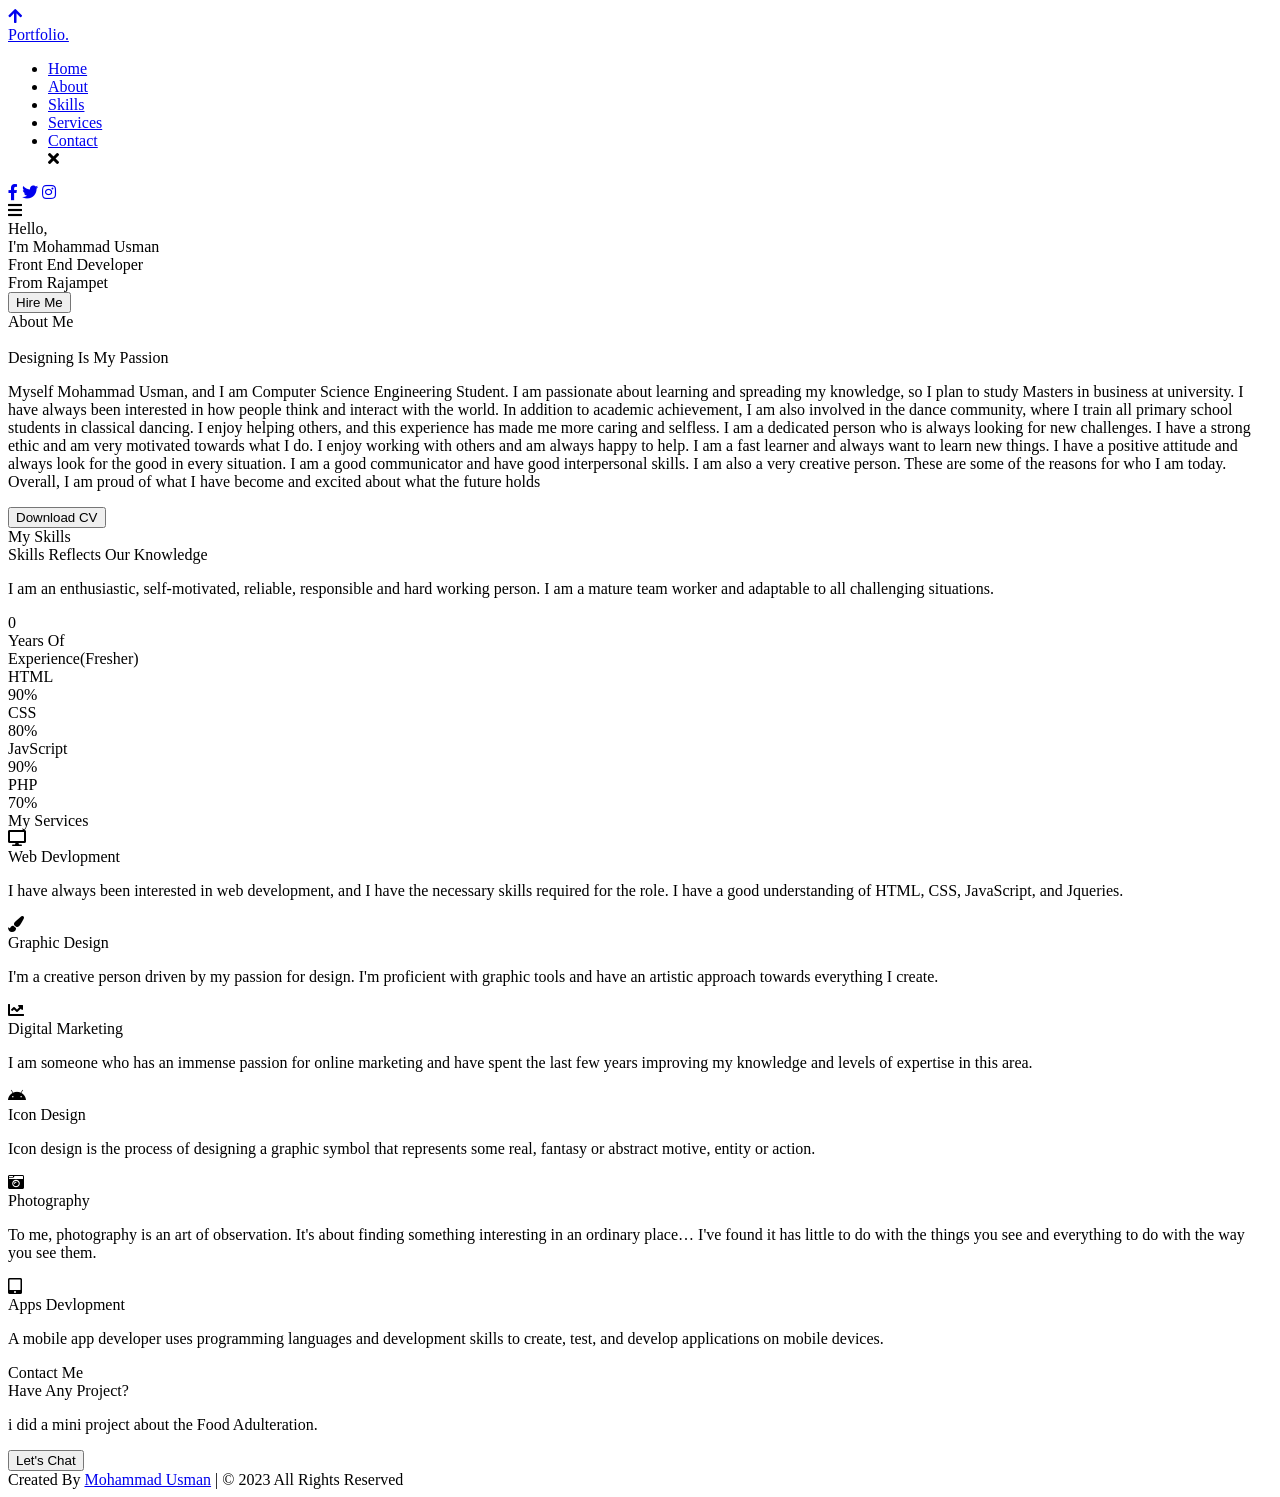
==== index.html @ 72ee8f77 "Add files via upload" ====
<!DOCTYPE html>

<html lang="en" dir="ltr">
  <head>
    <meta charset="UTF-8" />
    <title>Responsive Portfolio Website HTML CSS</title>
    <link rel="stylesheet" href="style.css" />
    <!-- Fontawesome CDN Link -->
    <link rel="stylesheet" href="https://cdnjs.cloudflare.com/ajax/libs/font-awesome/5.15.2/css/all.min.css" />
    <meta name="viewport" content="width=device-width, initial-scale=1.0" />
  </head>
  <body>
    <!-- Move to up button -->
    <div class="scroll-button">
      <a href="#home"><i class="fas fa-arrow-up"></i></a>
    </div>
    <!-- navgaition menu -->
    <nav>
      <div class="navbar">
        <div class="logo"><a href="#">Portfolio.</a></div>
        <ul class="menu">
          <li><a href="#home">Home</a></li>
          <li><a href="#about">About</a></li>
          <li><a href="#skills">Skills</a></li>
          <li><a href="#services">Services</a></li>
          <li><a href="#contact">Contact</a></li>
          <div class="cancel-btn">
            <i class="fas fa-times"></i>
          </div>
        </ul>
        <div class="media-icons">
          <a href="#"><i class="fab fa-facebook-f"></i></a>
          <a href="#"><i class="fab fa-twitter"></i></a>
          <a href="#"><i class="fab fa-instagram"></i></a>
        </div>
      </div>
      <div class="menu-btn">
        <i class="fas fa-bars"></i>
      </div>
    </nav>

    <!-- Home Section Start -->
    <section class="home" id="home">
      <div class="home-content">
        <div class="text">
          <div class="text-one">Hello,</div>
          <div class="text-two">I'm Mohammad Usman</div>
          <div class="text-three">Front End Developer</div>
          <div class="text-four">From Rajampet</div>
        </div>
        <div class="button">
          <button>Hire Me</button>
        </div>
      </div>
    </section>

    <!-- About Section Start -->
    <section class="about" id="about">
      <div class="content">
        <div class="title"><span>About Me</span></div>
        <div class="about-details">
          <div class="left">
            <img src="usman.jpg" alt="" />
          </div>
          <div class="right">
            <div class="topic">Designing Is My Passion</div>
            <p>Myself Mohammad Usman, and I am Computer Science Engineering Student.
              I am passionate about learning and spreading my knowledge, so I plan to study Masters in business at university. 
              I have always been interested in how people think and interact with the world. 
              In addition to academic achievement, I am also involved in the dance community, where I train all primary school students in classical dancing. 
              I enjoy helping others, and this experience has made me more caring and selfless.
              I am a dedicated person who is always looking for new challenges. 
              I have a strong ethic and am very motivated towards what I do.
              I enjoy working with others and am always happy to help.
              I am a fast learner and always want to learn new things. 
              I have a positive attitude and always look for the good in every situation.
              I am a good communicator and have good interpersonal skills. I am also a very creative person.
              These are some of the reasons for who I am today. Overall, I am proud of what I have become and excited about what the future holds</p>
            <div class="button">
              <button>Download CV</button>
            </div>
          </div>
        </div>
      </div>
    </section>

    <!-- My Skill Section Start -->
    <!-- Section Tag and Other Div will same where we need to put same CSS -->
    <section class="skills" id="skills">
      <div class="content">
        <div class="title"><span>My Skills</span></div>
        <div class="skills-details">
          <div class="text">
            <div class="topic">Skills Reflects Our Knowledge</div>
            <p>I am an enthusiastic, self-motivated, reliable, responsible and hard working person.
              I am a mature team worker and adaptable to all challenging situations.</p>
            <div class="experience">
              <div class="num">0</div>
              <div class="exp">
                Years Of <br />
                Experience(Fresher)
              </div>
            </div>
          </div>
          <div class="boxes">
            <div class="box">
              <div class="topic">HTML</div>
              <div class="per">90%</div>
            </div>
            <div class="box">
              <div class="topic">CSS</div>
              <div class="per">80%</div>
            </div>
            <div class="box">
              <div class="topic">JavScript</div>
              <div class="per">90%</div>
            </div>
            <div class="box">
              <div class="topic">PHP</div>
              <div class="per">70%</div>
            </div>
          </div>
        </div>
      </div>
    </section>

    <!-- My Services Section Start -->
    <section class="services" id="services">
      <div class="content">
        <div class="title"><span>My Services</span></div>
        <div class="boxes">
          <div class="box">
            <div class="icon">
              <i class="fas fa-desktop"></i>
            </div>
            <div class="topic">Web Devlopment</div>
            <p>I have always been interested in web development, and I have the necessary skills required for the role. 
              I have a good understanding of HTML, CSS, JavaScript, and Jqueries.</p>
             </div>
          <div class="box">
            <div class="icon">
              <i class="fas fa-paint-brush"></i>
            </div>
            <div class="topic">Graphic Design</div>
            <p>I'm a creative person driven by my passion for design. 
              I'm proficient with graphic tools and have an artistic approach towards everything I create.</p>
             </div>
          <div class="box">
            <div class="icon">
              <i class="fas fa-chart-line"></i>
            </div>
            <div class="topic">Digital Marketing</div>
            <p> I am someone who has an immense passion for online marketing and have spent the last few years improving my knowledge and levels of expertise in this area.</p>
          </div>
          <div class="box">
            <div class="icon">
              <i class="fab fa-android"></i>
            </div>
            <div class="topic">Icon Design</div>
            <p>Icon design is the process of designing a graphic symbol that represents some real, fantasy or abstract motive, entity or action.</p>
           </div>
          <div class="box">
            <div class="icon">
              <i class="fas fa-camera-retro"></i>
            </div>
            <div class="topic">Photography</div>
            <p>To me, photography is an art of observation. It's about finding something interesting in an ordinary place… I've found it has little to do with the things you see and everything to do with the way you see them.</p>
           </div>
          <div class="box">
            <div class="icon">
              <i class="fas fa-tablet-alt"></i>
            </div>
            <div class="topic">Apps Devlopment</div>
            <p>A mobile app developer uses programming languages and development skills to create, test, and develop applications on mobile devices.</p>
          </div>
        </div>
      </div>
    </section>

    <!-- Contact Me section Start -->
    <section class="contact" id="contact">
      <div class="content">
        <div class="title"><span>Contact Me</span></div>
        <div class="text">
          <div class="topic">Have Any Project?</div>
          <p>i did a mini project about the Food Adulteration.</p>
          <div class="button">
            <button>Let's Chat</button>
          </div>
        </div>
      </div>
    </section>

    <!-- Footer Section Start -->
    <footer>
      <div class="text">
        <span>Created By <a href="#">Mohammad Usman</a> | &#169; 2023 All Rights Reserved</span>
      </div>
    </footer>

    <script src="script.js"></script>
  </body>
</html>
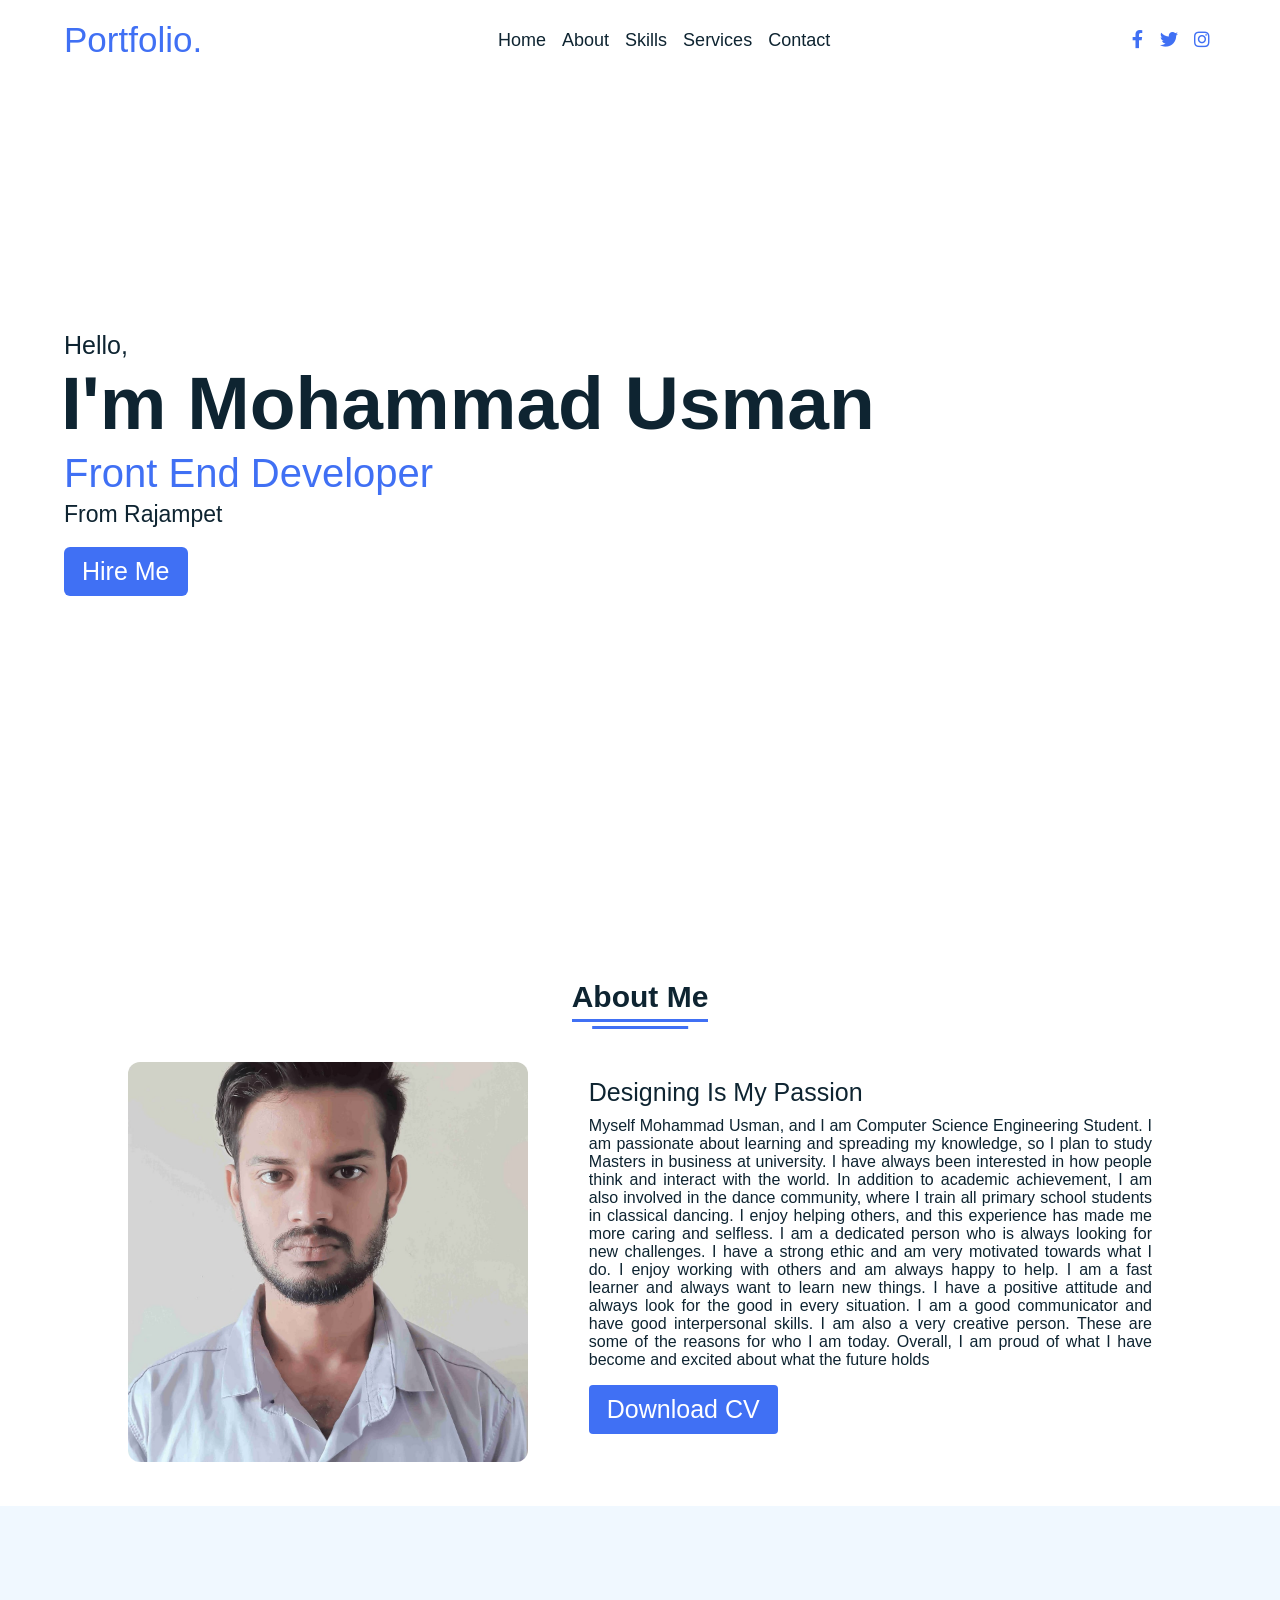
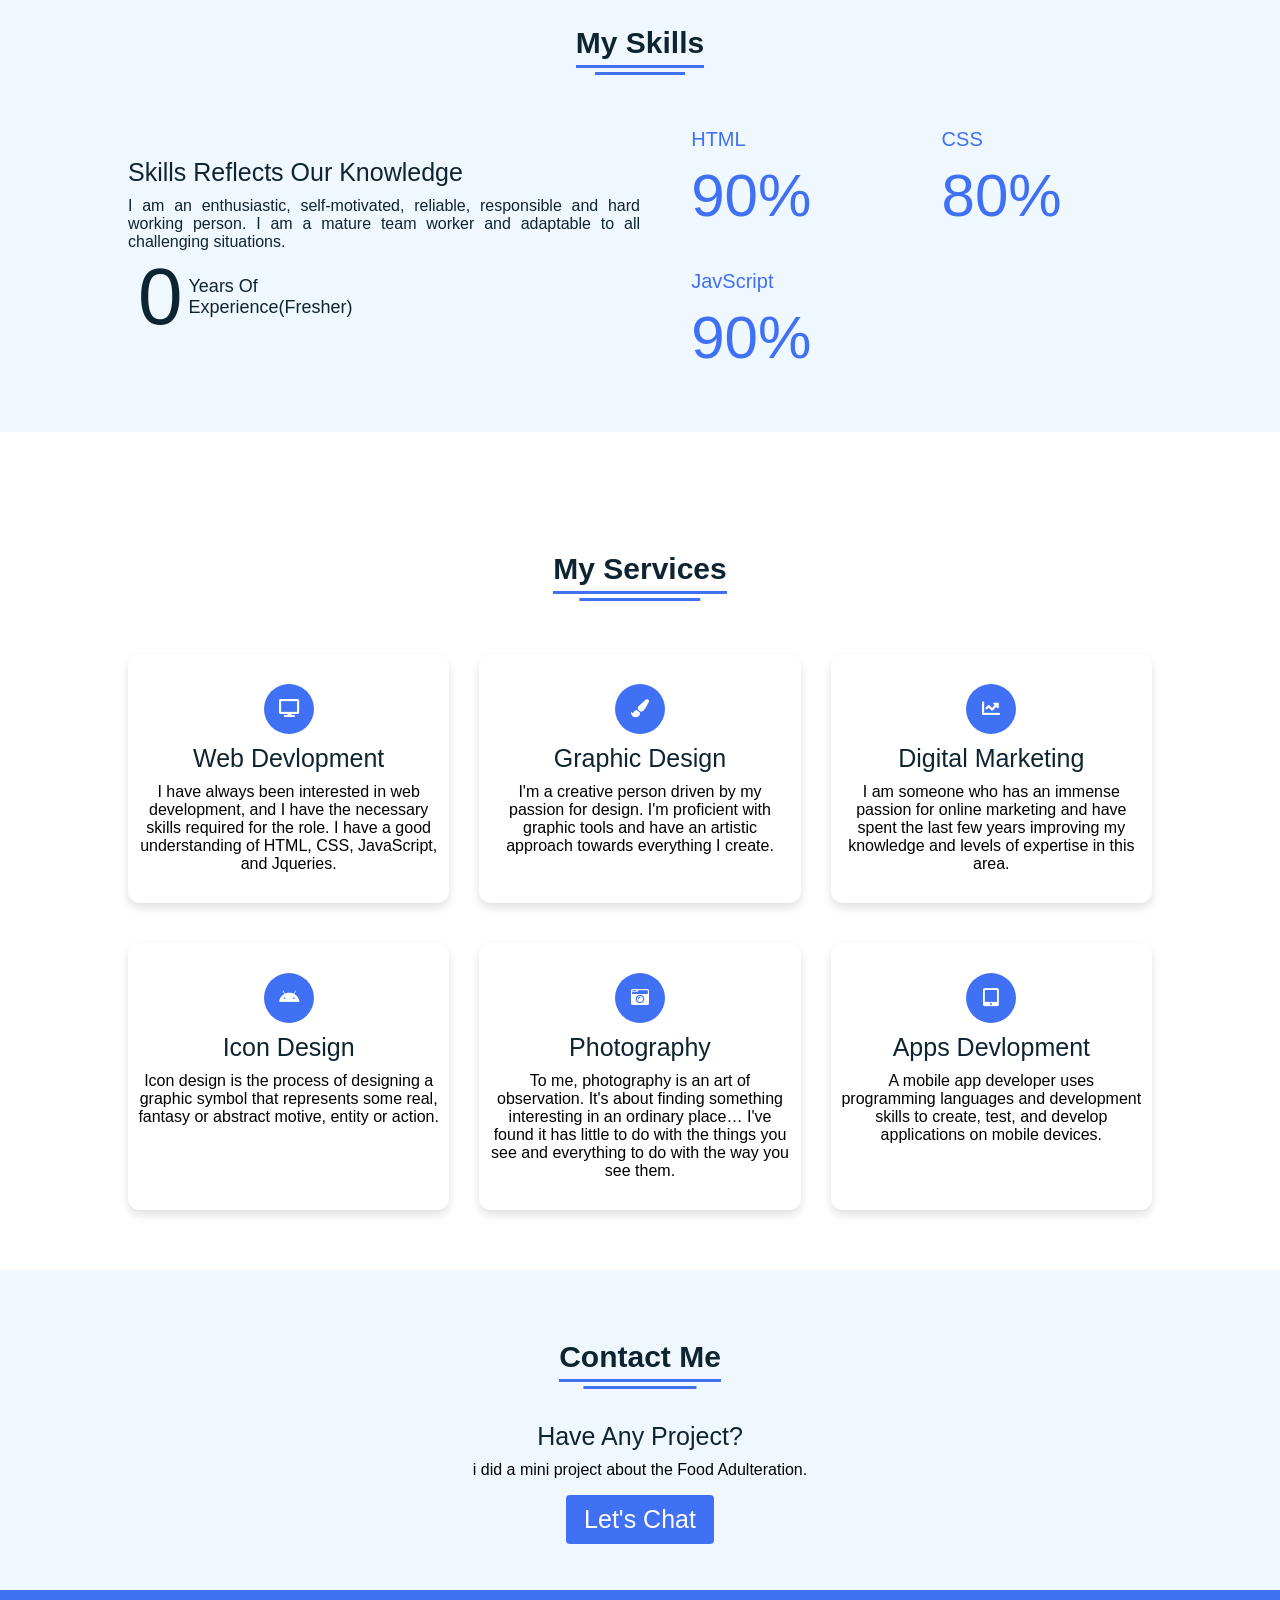
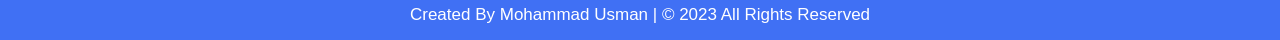
==== commit 68198694: "Update index.html" ====
--- a/index.html
+++ b/index.html
@@ -115,10 +115,6 @@
               <div class="topic">JavScript</div>
               <div class="per">90%</div>
             </div>
-            <div class="box">
-              <div class="topic">PHP</div>
-              <div class="per">70%</div>
-            </div>
           </div>
         </div>
       </div>
@@ -200,4 +196,4 @@
 
     <script src="script.js"></script>
   </body>
-</html>+</html>
--- a/style.css
+++ b/style.css
@@ -0,0 +1,508 @@
+*{
+    margin: 0;
+    padding: 0;
+    box-sizing: border-box;
+    text-decoration: none;
+    scroll-behavior: smooth;
+  }
+  
+  /* Custom Scroll Bar CSS */
+  ::-webkit-scrollbar {
+      width: 10px;
+  }
+  ::-webkit-scrollbar-track {
+      background: #f1f1f1;
+  }
+  ::-webkit-scrollbar-thumb {
+      background: #6e93f7;
+      border-radius: 12px;
+      transition: all 0.3s ease;
+  }
+  
+  ::-webkit-scrollbar-thumb:hover {
+      background: #4070f4;
+  }
+  /* navbar styling */
+  nav{
+    position: fixed;
+    width: 100%;
+    padding: 20px 0;
+    z-index: 998;
+    transition: all 0.3s ease;
+    font-family: 'Ubuntu', sans-serif;
+  }
+  nav.sticky{
+    background: #4070f4;
+    padding: 13px 0;
+  }
+  nav .navbar{
+    width: 90%;
+    display: flex;
+    justify-content: space-between;
+    align-items: center;
+    margin: auto;
+  }
+  nav .navbar .logo a{
+    font-weight: 500;
+    font-size: 35px;
+    color: #4070f4;
+  }
+  nav.sticky .navbar .logo a{
+    color: #fff;
+  }
+  nav .navbar .menu{
+    display: flex;
+    position: relative;
+  }
+  nav .navbar .menu li{
+    list-style: none;
+    margin: 0 8px;
+  }
+  .navbar .menu a{
+    font-size: 18px;
+    font-weight: 500;
+    color: #0E2431;
+    padding: 6px 0;
+    transition: all 0.4s ease;
+  }
+  .navbar .menu a:hover{
+    color: #4070f4;
+  }
+  nav.sticky .menu a{
+    color: #FFF;
+  }
+  nav.sticky .menu a:hover{
+    color: #0E2431;
+  }
+  .navbar .media-icons a{
+    color: #4070f4;
+    font-size: 18px;
+    margin: 0 6px;
+  }
+  nav.sticky .media-icons a{
+    color: #FFF;
+  }
+  
+  /* Side Navigation Menu Button CSS */
+  nav .menu-btn,
+  .navbar .menu .cancel-btn{
+    position: absolute;
+    color: #fff;
+    right: 30px;
+    top: 20px;
+    font-size: 20px;
+    cursor: pointer;
+    transition: all 0.3s ease;
+    display: none;
+  }
+  nav .menu-btn{
+    color: #4070f4;
+  }
+  nav.sticky .menu-btn{
+    color: #FFF;
+  }
+  .navbar .menu .menu-btn{
+    color: #fff;
+  }
+  
+  /* home section styling */
+  .home{
+    height: 100vh;
+    width: 100%;
+    background: url("images/background.png") no-repeat;
+    background-size: cover;
+    background-position: center;
+    background-attachment: fixed;
+    font-family: 'Ubuntu', sans-serif;
+  }
+  .home .home-content{
+    width: 90%;
+    height: 100%;
+    margin: auto;
+    display: flex;
+    flex-direction: column;
+    justify-content: center;
+  }
+  .home .text-one{
+    font-size: 25px;
+    color: #0E2431;
+  }
+  .home .text-two{
+    color: #0E2431;
+    font-size: 75px;
+    font-weight: 600;
+    margin-left: -3px;
+  }
+  .home .text-three{
+    font-size: 40px;
+    margin: 5px 0;
+    color: #4070f4;
+  }
+  .home .text-four{
+    font-size: 23px;
+    margin: 5px 0;
+    color: #0E2431;
+  }
+  .home .button{
+    margin: 14px 0;
+  }
+  .home .button button{
+    outline: none;
+    padding: 8px 16px;
+    border-radius: 6px;
+    font-size: 25px;
+    font-weight: 400;
+    background: #4070f4;
+    color: #fff;
+    cursor: pointer;
+    border: 2px solid transparent;
+    transition: all 0.4s ease;
+  }
+  .home .button button:hover{
+    border-color: #4070f4;
+    background-color: #fff;
+    color: #4070f4;
+  }
+  
+  /* About Section Styling */
+  /* Those Elements Where We Have Apply Same CSS,
+   I'm Selecting Directly 'Section Tag' and 'Class'  */
+  section{
+    padding-top: 40px;
+  }
+  section .content{
+    width: 80%;
+    margin: 40px auto;
+    font-family: 'Poppins', sans-serif;
+  }
+  .about .about-details{
+    display: flex;
+    justify-content: space-between;
+    align-items: center;
+  }
+  section .title{
+    display: flex;
+    justify-content: center;
+    margin-bottom: 40px;
+  }
+  section .title span{
+    color: #0E2431;
+    font-size: 30px;
+    font-weight: 600;
+    position: relative;
+    padding-bottom: 8px;
+  }
+  section .title span::before,
+  section .title span::after{
+    content: '';
+    position: absolute;
+    height: 3px;
+    width: 100%;
+    background: #4070f4;
+    left: 0;
+    bottom: 0;
+  }
+  section .title span::after{
+    bottom: -7px;
+    width: 70%;
+    left: 50%;
+    transform: translateX(-50%);
+  }
+  .about .about-details .left{
+    width: 45%;
+  }
+  .about .left img{
+    height: 400px;
+    width: 400px;
+    object-fit: cover;
+    border-radius: 12px;
+  }
+  .about-details .right{
+    width: 55%;
+  }
+  section  .topic{
+    color: #0E2431;
+    font-size: 25px;
+    font-weight: 500;
+    margin-bottom: 10px;
+  }
+  .about-details .right p{
+    text-align: justify;
+    color: #0E2431;
+  }
+  section .button{
+    margin: 16px 0;
+  }
+  section .button button{
+    outline: none;
+    padding: 8px 16px;
+    border-radius: 4px;
+    font-size: 25px;
+    font-weight: 400;
+    background: #4070f4;
+    color: #fff;
+    border: 2px solid transparent;
+    cursor: pointer;
+    transition: all 0.4s ease;
+  }
+  section .button button:hover{
+    border-color: #4070f4;
+    background-color: #fff;
+    color: #4070f4;
+  }
+  
+   /* My Skills CSS */
+   .skills{
+     background: #F0F8FF;
+   }
+   .skills .content{
+     padding: 40px 0;
+   }
+   .skills .skills-details{
+     display: flex;
+     justify-content: space-between;
+     align-items: center;
+   }
+   .skills-details .text{
+     width: 50%;
+   }
+   .skills-details p{
+     color: #0E2431;
+     text-align: justify;
+   }
+  .skills .skills-details .experience{
+    display: flex;
+    align-items: center;
+    margin: 0 10px;
+  }
+  .skills-details .experience .num{
+    color: #0E2431;
+    font-size: 80px;
+  }
+  .skills-details .experience .exp{
+    color: #0E2431;
+    margin-left: 20px;
+    font-size: 18px;
+    font-weight: 500;
+    margin: 0 6px;
+  }
+  .skills-details .boxes{
+    width: 45%;
+    display: flex;
+    flex-wrap: wrap;
+    justify-content: space-between;
+  }
+  .skills-details .box{
+    width: calc(100% / 2 - 20px);
+    margin: 20px 0;
+  }
+  .skills-details .boxes .topic{
+    font-size: 20px;
+    color: #4070f4;
+  }
+  .skills-details .boxes .per{
+    font-size: 60px;
+    color: #4070f4;
+  }
+  
+  /* My Services CSS */
+  .services .boxes{
+    display: flex;
+    flex-wrap: wrap;
+    justify-content: space-between;
+  }
+  .services .boxes .box{
+    margin: 20px 0;
+    width: calc(100% / 3 - 20px);
+    text-align: center;
+    border-radius: 12px;
+    padding: 30px 10px;
+    box-shadow: 0 5px 10px rgba(0, 0, 0, 0.12);
+    cursor: default;
+    transition: all 0.4s ease;
+  }
+  .services .boxes .box:hover{
+    background: #4070f4;
+    color: #fff;
+  }
+  .services .boxes .box .icon{
+    height: 50px;
+    width: 50px;
+    background: #4070f4;
+    border-radius: 50%;
+    text-align: center;
+    line-height: 50px;
+    font-size: 18px;
+    color: #fff;
+    margin: 0 auto 10px auto;
+    transition: all 0.4s ease;
+  }
+  .boxes .box:hover .icon{
+    background-color: #fff;
+    color: #4070f4;
+  }
+  .services .boxes .box:hover .topic,
+  .services .boxes .box:hover p{
+    color: #0E2431;
+    transition: all 0.4s ease;
+  }
+  .services .boxes .box:hover .topic,
+  .services .boxes .box:hover p{
+    color: #fff;
+  }
+  /* Contact Me CSS */
+  .contact{
+    background: #F0F8FF;
+  }
+  .contact .content{
+    margin: 0 auto;
+    padding: 30px 0;
+  }
+  .contact .text{
+    width: 80%;
+    text-align: center;
+    margin: auto;
+  }
+  
+  /* Footer CSS */
+  footer{
+    background: #4070f4;
+    padding: 15px 0;
+    text-align: center;
+    font-family: 'Poppins', sans-serif;
+  }
+  footer .text span{
+    font-size: 17px;
+    font-weight: 400;
+    color: #fff;
+  }
+  footer .text span a{
+    font-weight: 500;
+    color: #FFF;
+  }
+  footer .text span a:hover{
+    text-decoration: underline;
+  }
+  /* Scroll TO Top Button CSS */
+  .scroll-button a{
+    position: fixed;
+    bottom: 20px;
+    right: 20px;
+    color: #fff;
+    background: #4070f4;
+    padding: 7px 12px;;
+    font-size: 18px;
+    border-radius: 6px;
+    box-shadow: rgba(0, 0, 0, 0.15);
+    display: none;
+  }
+  
+  /* Responsive Media Query */
+  @media (max-width: 1190px) {
+    section .content{
+      width: 85%;
+    }
+  }
+  @media (max-width: 1000px) {
+    .about .about-details{
+      justify-content: center;
+      flex-direction: column;
+    }
+    .about .about-details .left{
+      display: flex;
+      justify-content: center;
+      width: 100%;
+    }
+    .about-details .right{
+      width: 90%;
+      margin: 40px 0;
+    }
+    .services .boxes .box{
+      margin: 20px 0;
+      width: calc(100% / 2 - 20px);
+    }
+  }
+  @media (max-width: 900px) {
+    .about .left img{
+      height: 350px;
+      width: 350px;
+    }
+  }
+  
+  @media (max-width: 750px) {
+    nav .navbar{
+      width: 90%;
+    }
+    nav .navbar .menu{
+      position: fixed;
+      left: -100%;
+      top: 0;
+      background: #0E2431;
+      height: 100vh;
+      max-width: 400px;
+      width: 100%;
+      padding-top: 60px;
+      flex-direction: column;
+      align-items: center;
+      transition: all 0.5s ease;
+    }
+    .navbar.active .menu{
+      left: 0;
+    }
+    nav .navbar .menu a{
+      font-size: 23px;
+      display: block;
+      color: #fff;
+      margin: 10px 0;
+    }
+    nav.sticky .menu a:hover{
+      color: #4070f4;
+    }
+    nav .navbar .media-icons{
+      display: none;
+    }
+    nav .menu-btn,
+    .navbar .menu .cancel-btn{
+      display: block;
+    }
+    .home .text-two{
+      font-size: 65px;
+    }
+    .home .text-three{
+      font-size: 35px;
+    }
+    .skills .skills-details{
+      align-items: center;
+      justify-content: center;
+      flex-direction: column;
+    }
+    .skills-details .text{
+      width: 100%;
+      margin-bottom: 50px;
+    }
+    .skills-details .boxes{
+      justify-content: center;
+      align-items: center;
+      width: 100%;
+    }
+    .services .boxes .box{
+      margin: 20px 0;
+      width: 100%;
+    }
+    .contact .text{
+      width: 100%;
+  }
+  }
+  
+  @media (max-width: 500px){
+    .home .text-two{
+      font-size: 55px;
+    }
+    .home .text-three{
+      font-size: 33px;
+    }
+    .skills-details .boxes .per{
+      font-size: 50px;
+      color: #4070f4;
+    }
+  }
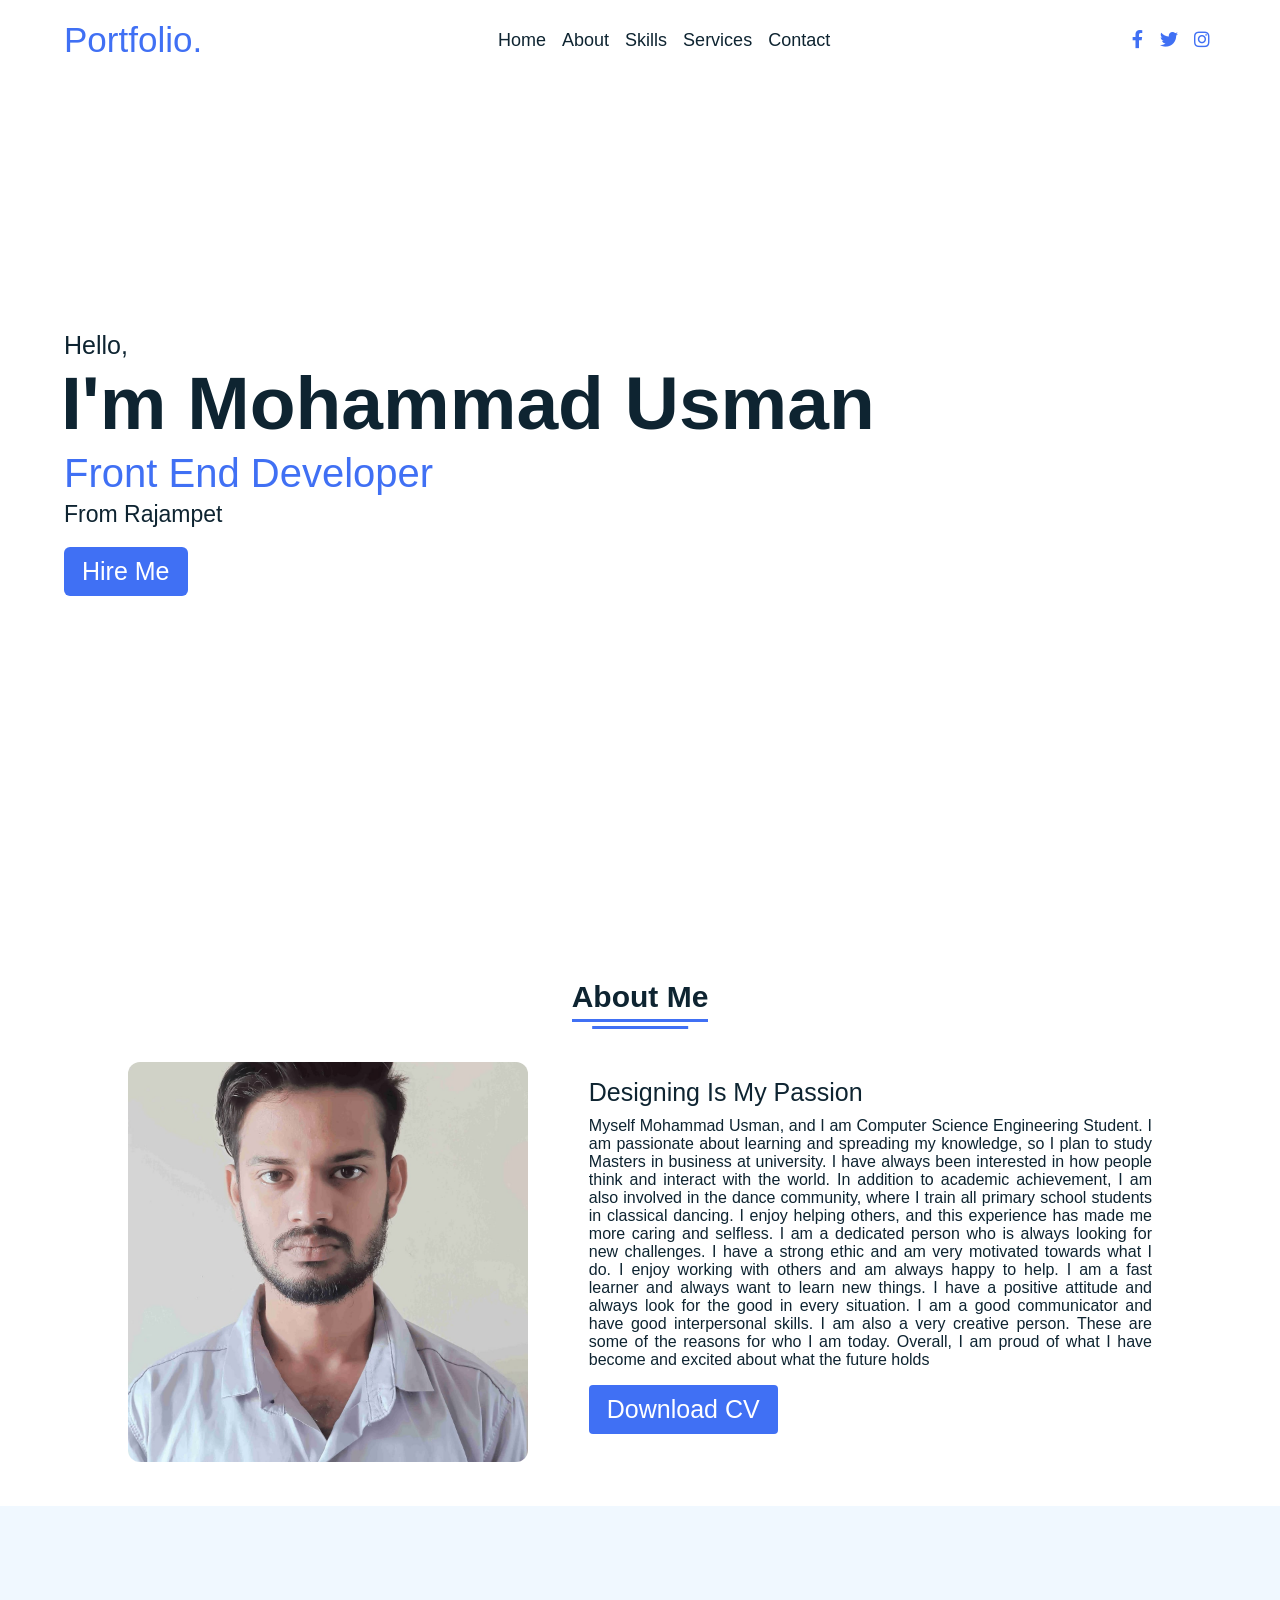
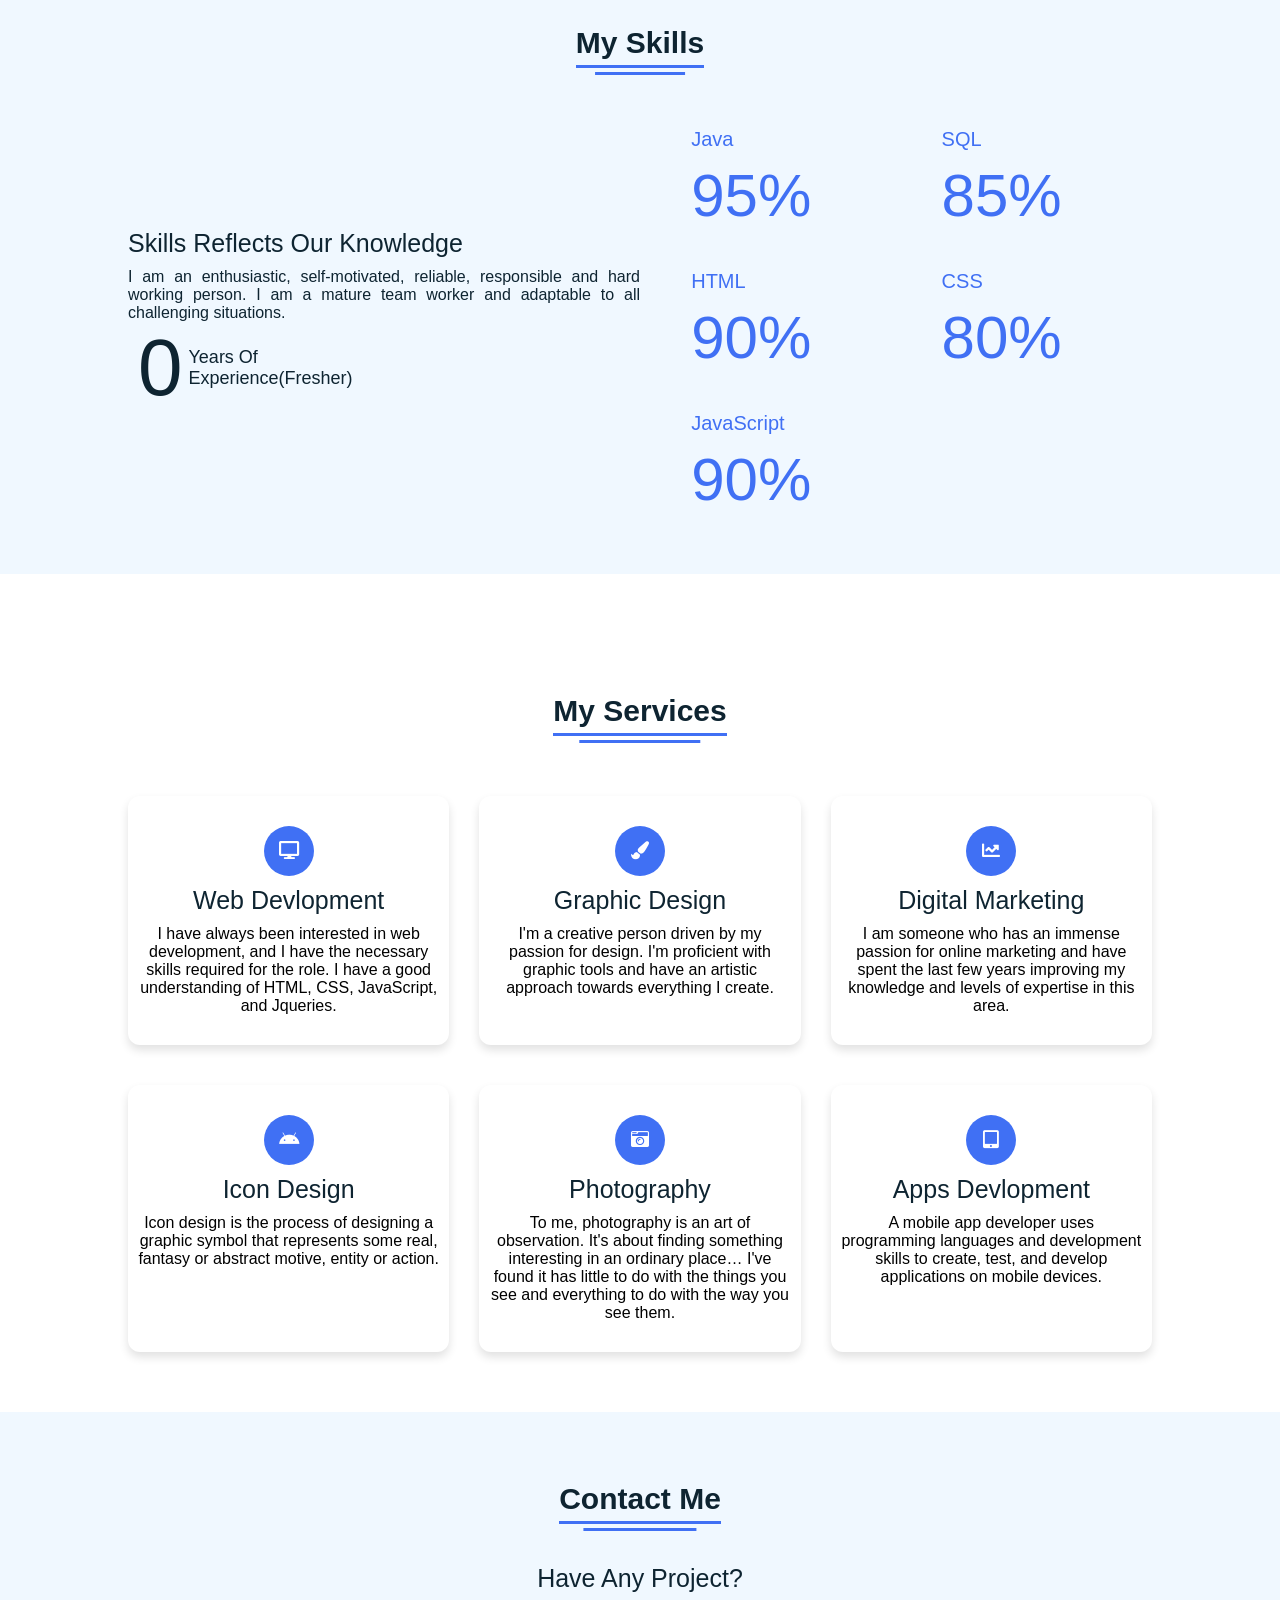
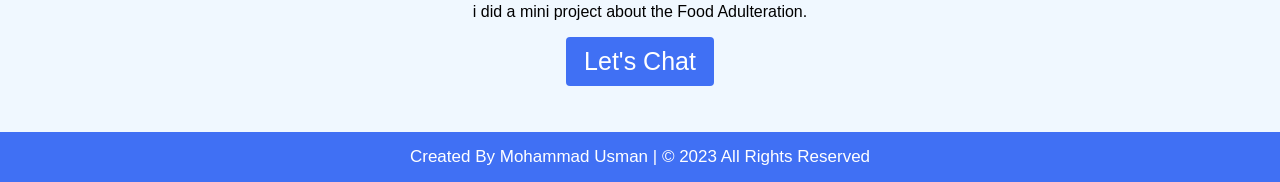
==== commit dc554db0: "Update index.html" ====
--- a/index.html
+++ b/index.html
@@ -104,6 +104,14 @@
           </div>
           <div class="boxes">
             <div class="box">
+              <div class="topic">Java</div>
+              <div class="per">95%</div>
+            </div>
+            <div class="box">
+              <div class="topic">SQL</div>
+              <div class="per">85%</div>
+            </div>
+            <div class="box">
               <div class="topic">HTML</div>
               <div class="per">90%</div>
             </div>
@@ -112,7 +120,7 @@
               <div class="per">80%</div>
             </div>
             <div class="box">
-              <div class="topic">JavScript</div>
+              <div class="topic">JavaScript</div>
               <div class="per">90%</div>
             </div>
           </div>
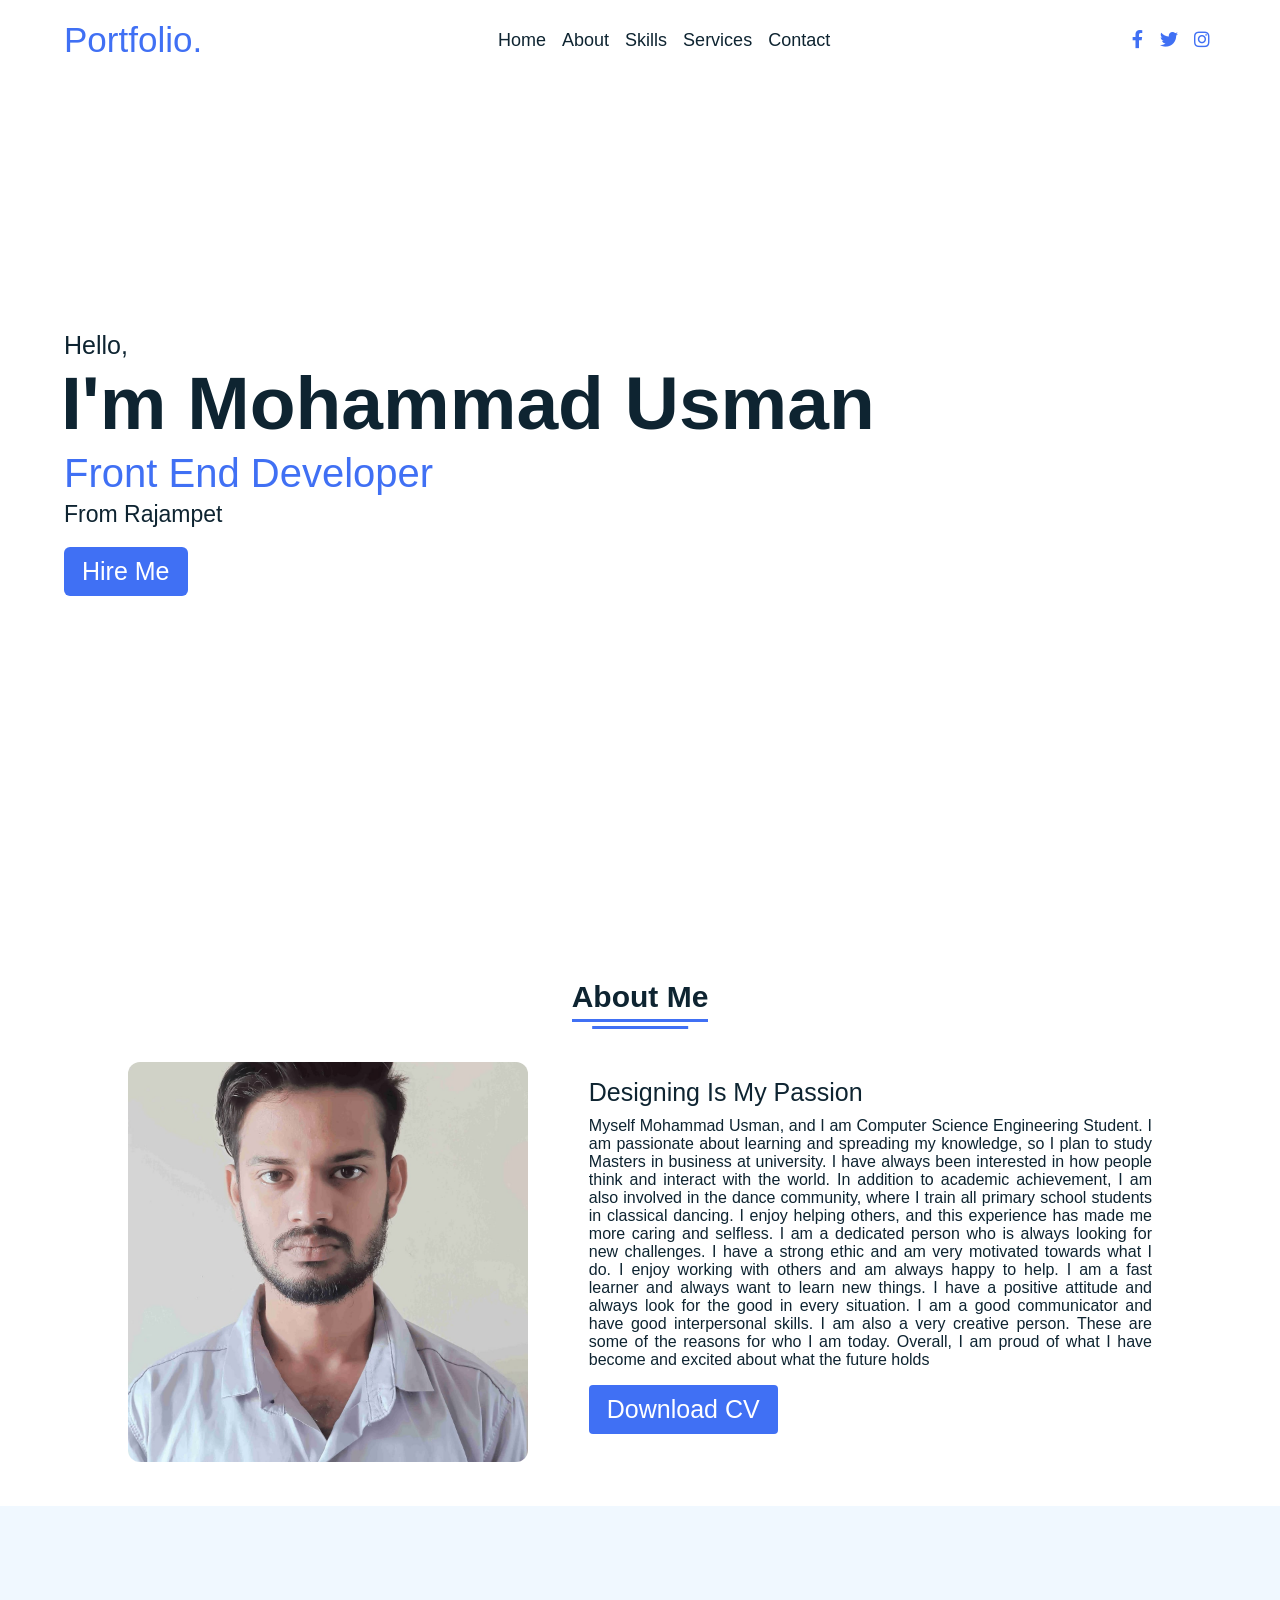
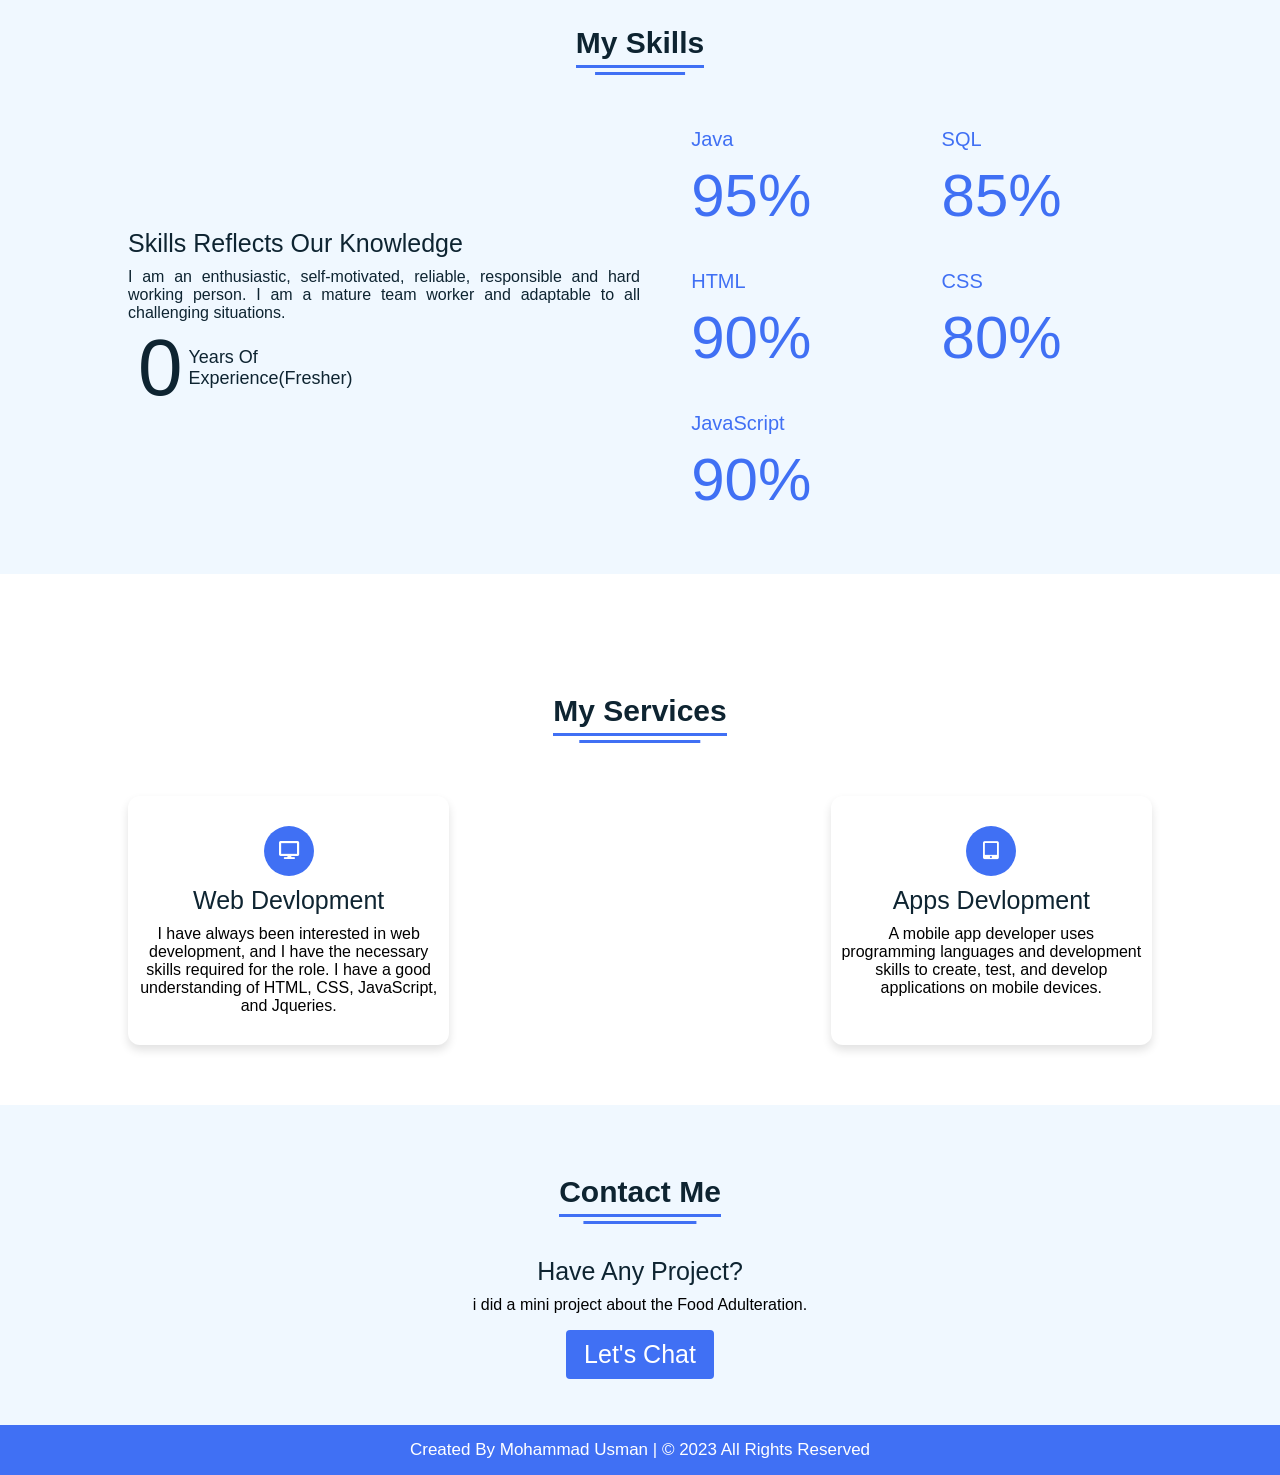
==== commit 28e1a5bf: "Update index.html" ====
--- a/index.html
+++ b/index.html
@@ -143,35 +143,6 @@
              </div>
           <div class="box">
             <div class="icon">
-              <i class="fas fa-paint-brush"></i>
-            </div>
-            <div class="topic">Graphic Design</div>
-            <p>I'm a creative person driven by my passion for design. 
-              I'm proficient with graphic tools and have an artistic approach towards everything I create.</p>
-             </div>
-          <div class="box">
-            <div class="icon">
-              <i class="fas fa-chart-line"></i>
-            </div>
-            <div class="topic">Digital Marketing</div>
-            <p> I am someone who has an immense passion for online marketing and have spent the last few years improving my knowledge and levels of expertise in this area.</p>
-          </div>
-          <div class="box">
-            <div class="icon">
-              <i class="fab fa-android"></i>
-            </div>
-            <div class="topic">Icon Design</div>
-            <p>Icon design is the process of designing a graphic symbol that represents some real, fantasy or abstract motive, entity or action.</p>
-           </div>
-          <div class="box">
-            <div class="icon">
-              <i class="fas fa-camera-retro"></i>
-            </div>
-            <div class="topic">Photography</div>
-            <p>To me, photography is an art of observation. It's about finding something interesting in an ordinary place… I've found it has little to do with the things you see and everything to do with the way you see them.</p>
-           </div>
-          <div class="box">
-            <div class="icon">
               <i class="fas fa-tablet-alt"></i>
             </div>
             <div class="topic">Apps Devlopment</div>
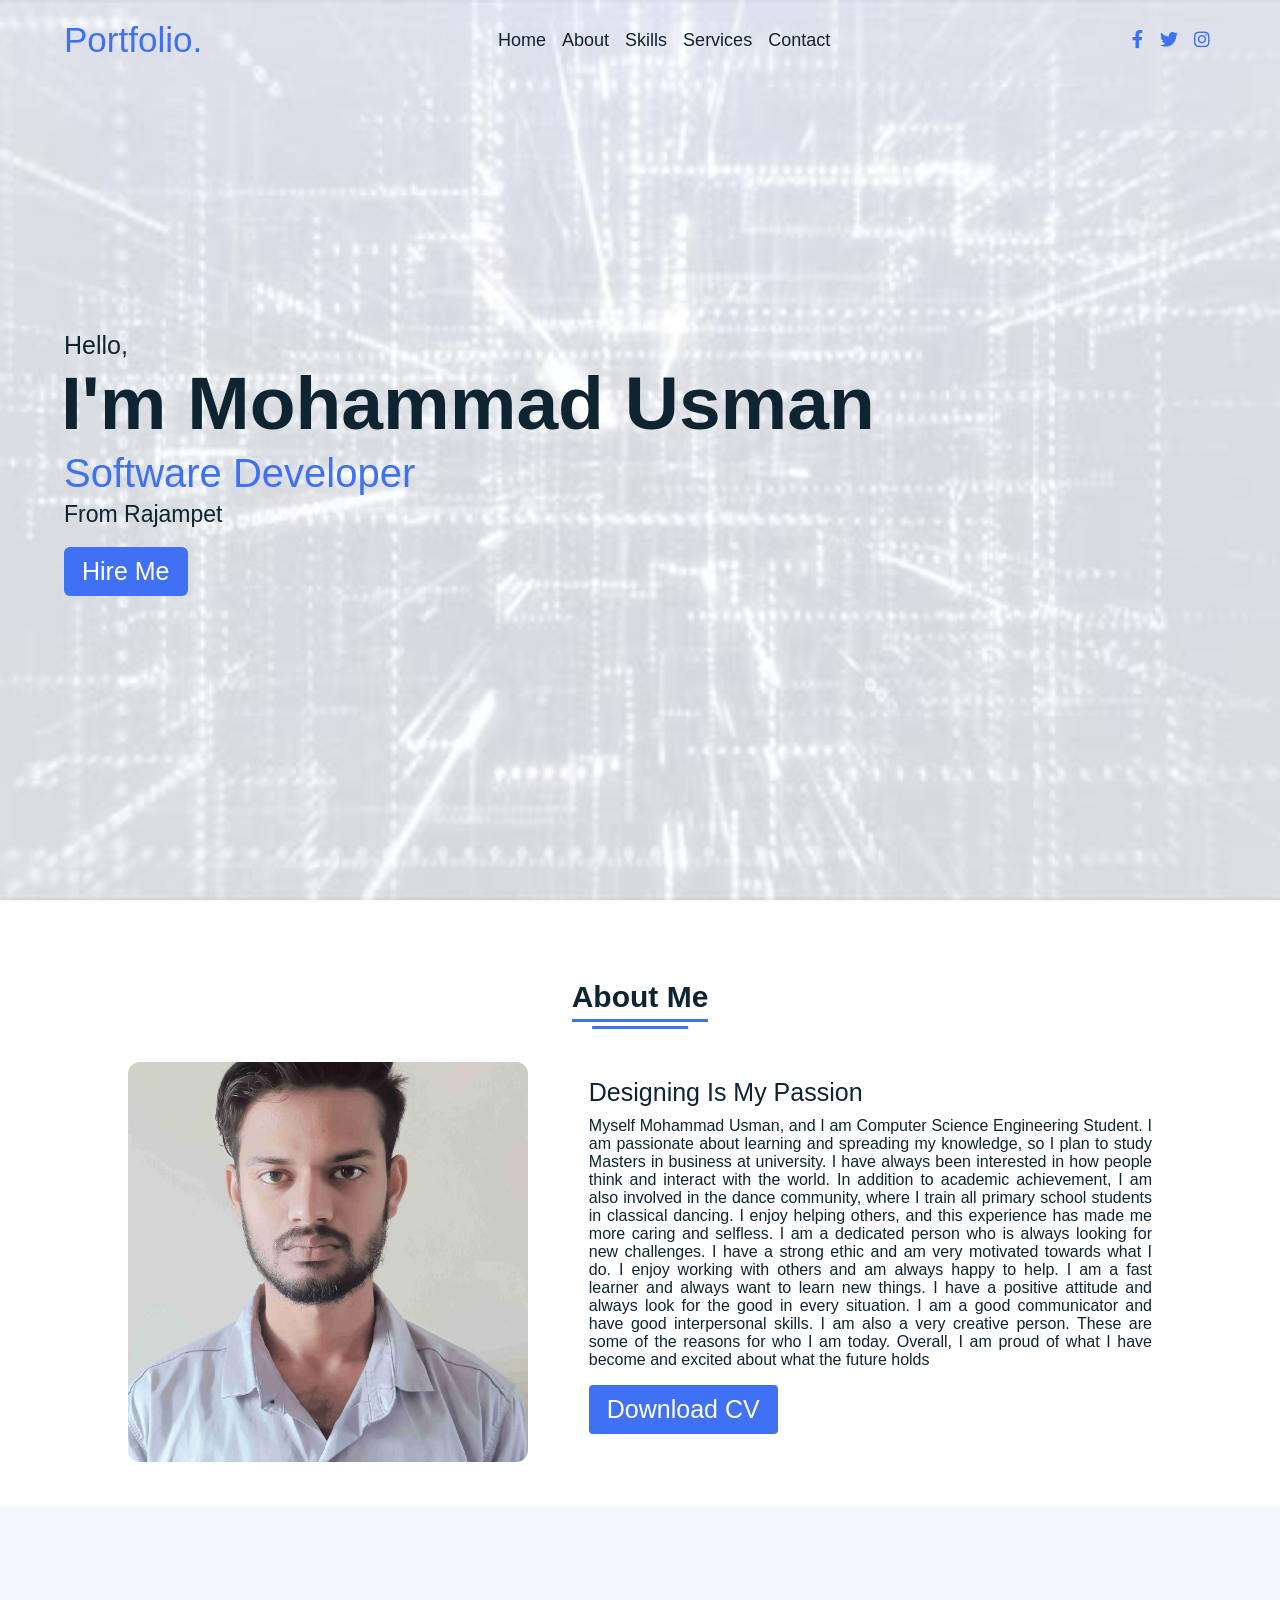
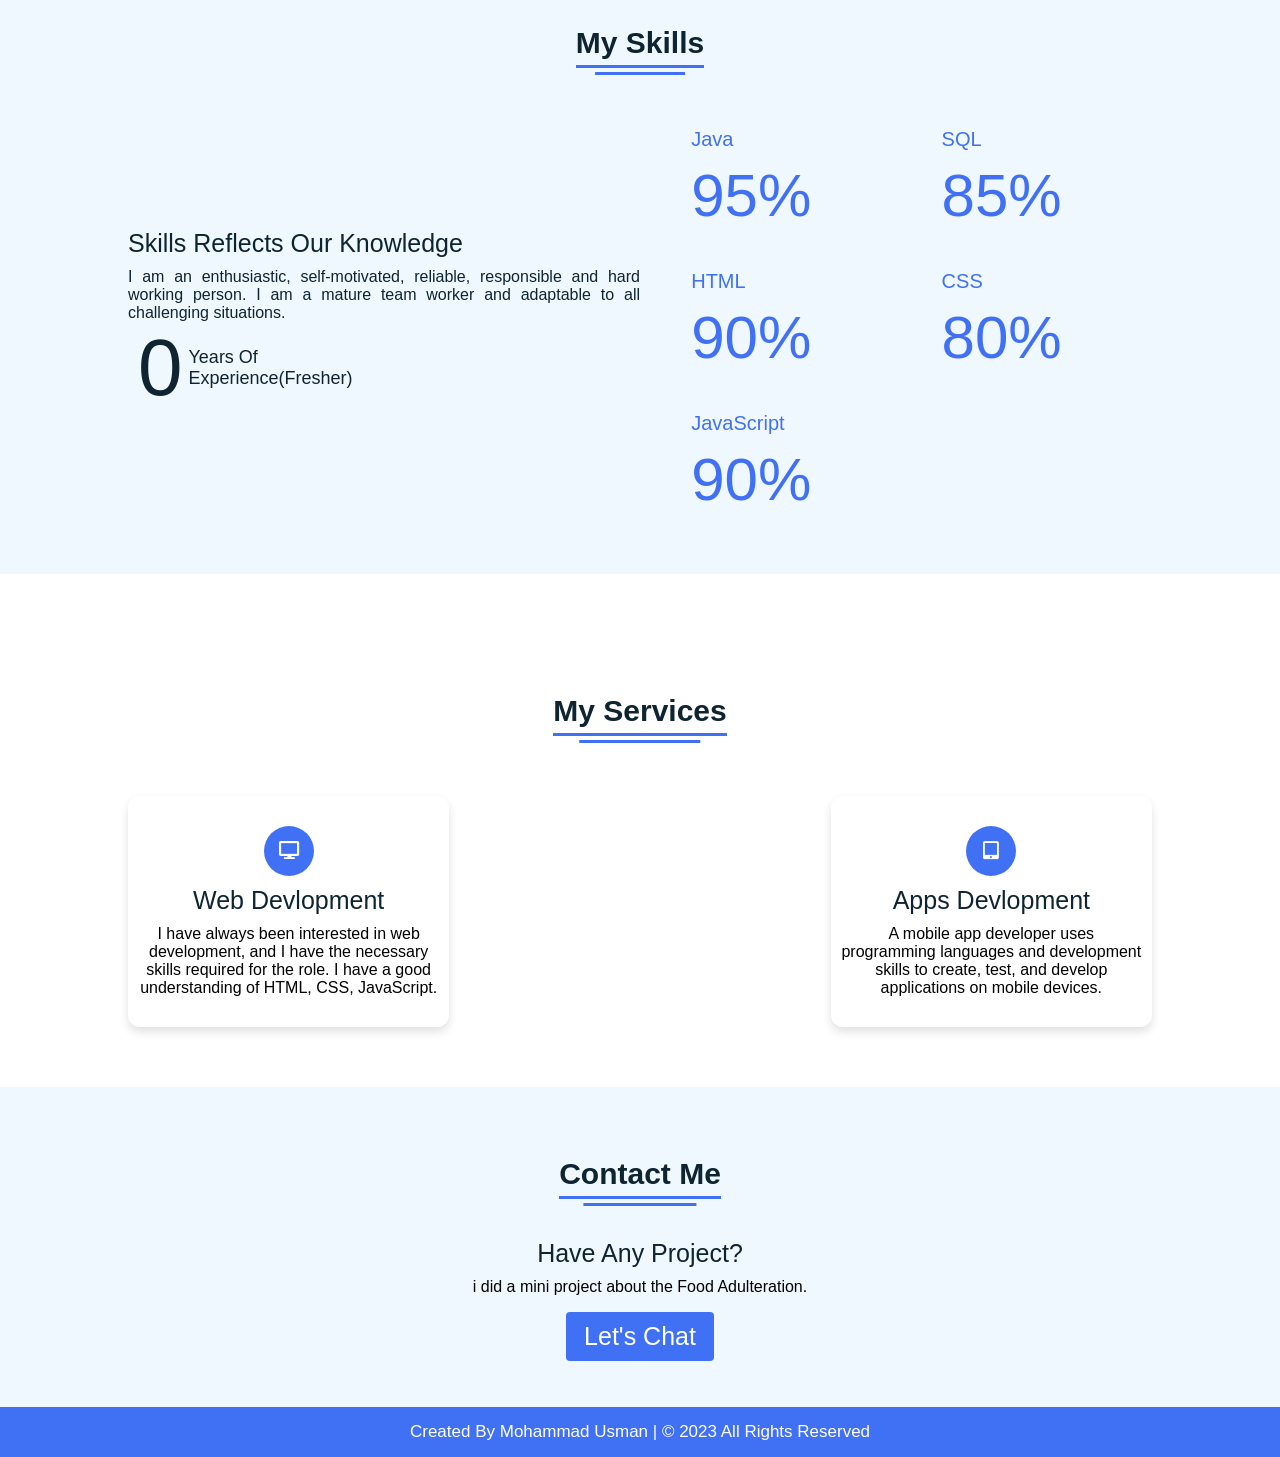
==== commit 169cb4f5: "Update index.html" ====
--- a/index.html
+++ b/index.html
@@ -45,7 +45,7 @@
         <div class="text">
           <div class="text-one">Hello,</div>
           <div class="text-two">I'm Mohammad Usman</div>
-          <div class="text-three">Front End Developer</div>
+          <div class="text-three">Software Developer</div>
           <div class="text-four">From Rajampet</div>
         </div>
         <div class="button">
@@ -139,7 +139,7 @@
             </div>
             <div class="topic">Web Devlopment</div>
             <p>I have always been interested in web development, and I have the necessary skills required for the role. 
-              I have a good understanding of HTML, CSS, JavaScript, and Jqueries.</p>
+              I have a good understanding of HTML, CSS, JavaScript.</p>
              </div>
           <div class="box">
             <div class="icon">
--- a/style.css
+++ b/style.css
@@ -1,3 +1,512 @@
+
+*{
+  margin: 0;
+  padding: 0;
+  box-sizing: border-box;
+  text-decoration: none;
+  scroll-behavior: smooth;
+}
+
+/* Custom Scroll Bar CSS */
+::-webkit-scrollbar {
+    width: 10px;
+}
+::-webkit-scrollbar-track {
+   background-color: aqua;
+}
+::-webkit-scrollbar-thumb {
+    background: #6e93f7;
+    border-radius: 12px;
+    transition: all 0.3s ease;
+}
+
+::-webkit-scrollbar-thumb:hover {
+    background: #4070f4;
+}
+/* navbar styling */
+nav{
+  position: fixed;
+  width: 100%;
+  padding: 20px 0;
+  z-index: 998;
+  transition: all 0.3s ease;
+  font-family: 'Ubuntu', sans-serif;
+}
+nav.sticky{
+  background: #4070f4;
+  padding: 13px 0;
+}
+nav .navbar{
+  width: 90%;
+  display: flex;
+  justify-content: space-between;
+  align-items: center;
+  margin: auto;
+}
+nav .navbar .logo a{
+  font-weight: 500;
+  font-size: 35px;
+  color: #4070f4;
+}
+nav.sticky .navbar .logo a{
+  color: #fff;
+}
+nav .navbar .menu{
+  display: flex;
+  position: relative;
+}
+nav .navbar .menu li{
+  list-style: none;
+  margin: 0 8px;
+}
+.navbar .menu a{
+  font-size: 18px;
+  font-weight: 500;
+  color: #0E2431;
+  padding: 6px 0;
+  transition: all 0.4s ease;
+}
+.navbar .menu a:hover{
+  color: #4070f4;
+}
+nav.sticky .menu a{
+  color: #FFF;
+}
+nav.sticky .menu a:hover{
+  color: #0E2431;
+}
+.navbar .media-icons a{
+  color: #4070f4;
+  font-size: 18px;
+  margin: 0 6px;
+}
+nav.sticky .media-icons a{
+  color: #FFF;
+}
+
+/* Side Navigation Menu Button CSS */
+nav .menu-btn,
+.navbar .menu .cancel-btn{
+  position: absolute;
+  color: #fff;
+  right: 30px;
+  top: 20px;
+  font-size: 20px;
+  cursor: pointer;
+  transition: all 0.3s ease;
+  display: none;
+}
+nav .menu-btn{
+  color: #4070f4;
+}
+nav.sticky .menu-btn{
+  color: #FFF;
+}
+.navbar .menu .menu-btn{
+  color: #fff;
+}
+
+/* home section styling */
+.home{
+  height: 100vh;
+  width: 100%;
+  background: url("background.jpg") no-repeat;
+  background-size: cover;
+  background-position: center;
+  background-attachment: fixed;
+  font-family: 'Ubuntu', sans-serif;
+}
+.home .home-content{
+  width: 90%;
+  height: 100%;
+  margin: auto;
+  display: flex;
+  flex-direction: column;
+  justify-content: center;
+}
+.home .text-one{
+  font-size: 25px;
+  color: #0E2431;
+}
+.home .text-two{
+  color: #0E2431;
+  font-size: 75px;
+  font-weight: 600;
+  margin-left: -3px;
+}
+.home .text-three{
+  font-size: 40px;
+  margin: 5px 0;
+  color: #4070f4;
+}
+.home .text-four{
+  font-size: 23px;
+  margin: 5px 0;
+  color: #0E2431;
+}
+.home .button{
+  margin: 14px 0;
+}
+.home .button button{
+  outline: none;
+  padding: 8px 16px;
+  border-radius: 6px;
+  font-size: 25px;
+  font-weight: 400;
+  background: #4070f4;
+  color: #fff;
+  cursor: pointer;
+  border: 2px solid transparent;
+  transition: all 0.4s ease;
+}
+.home .button button:hover{
+  border-color: #4070f4;
+  background-color: #fff;
+  color: #4070f4;
+}
+
+/* About Section Styling */
+/* Those Elements Where We Have Apply Same CSS,
+ I'm Selecting Directly 'Section Tag' and 'Class'  */
+section{
+  padding-top: 40px;
+}
+section .content{
+  width: 80%;
+  margin: 40px auto;
+  font-family: 'Poppins', sans-serif;
+}
+.about .about-details{
+  display: flex;
+  justify-content: space-between;
+  align-items: center;
+}
+section .title{
+  display: flex;
+  justify-content: center;
+  margin-bottom: 40px;
+}
+section .title span{
+  color: #0E2431;
+  font-size: 30px;
+  font-weight: 600;
+  position: relative;
+  padding-bottom: 8px;
+}
+section .title span::before,
+section .title span::after{
+  content: '';
+  position: absolute;
+  height: 3px;
+  width: 100%;
+  background: #4070f4;
+  left: 0;
+  bottom: 0;
+}
+section .title span::after{
+  bottom: -7px;
+  width: 70%;
+  left: 50%;
+  transform: translateX(-50%);
+}
+.about .about-details .left{
+  width: 45%;
+}
+.about .left img{
+  height: 400px;
+  width: 400px;
+  object-fit: cover;
+  border-radius: 12px;
+}
+.about-details .right{
+  width: 55%;
+}
+section  .topic{
+  color: #0E2431;
+  font-size: 25px;
+  font-weight: 500;
+  margin-bottom: 10px;
+}
+.about-details .right p{
+  text-align: justify;
+  color: #0E2431;
+}
+section .button{
+  margin: 16px 0;
+}
+section .button button{
+  outline: none;
+  padding: 8px 16px;
+  border-radius: 4px;
+  font-size: 25px;
+  font-weight: 400;
+  background: #4070f4;
+  color: #fff;
+  border: 2px solid transparent;
+  cursor: pointer;
+  transition: all 0.4s ease;
+}
+section .button button:hover{
+  border-color: #4070f4;
+  background-color: #fff;
+  color: #4070f4;
+}
+
+ /* My Skills CSS */
+ .skills{
+   background: #F0F8FF;
+ }
+ .skills .content{
+   padding: 40px 0;
+ }
+ .skills .skills-details{
+   display: flex;
+   justify-content: space-between;
+   align-items: center;
+ }
+ .skills-details .text{
+   width: 50%;
+ }
+ .skills-details p{
+   color: #0E2431;
+   text-align: justify;
+ }
+.skills .skills-details .experience{
+  display: flex;
+  align-items: center;
+  margin: 0 10px;
+}
+.skills-details .experience .num{
+  color: #0E2431;
+  font-size: 80px;
+}
+.skills-details .experience .exp{
+  color: #0E2431;
+  margin-left: 20px;
+  font-size: 18px;
+  font-weight: 500;
+  margin: 0 6px;
+}
+.skills-details .boxes{
+  width: 45%;
+  display: flex;
+  flex-wrap: wrap;
+  justify-content: space-between;
+}
+.skills-details .box{
+  width: calc(100% / 2 - 20px);
+  margin: 20px 0;
+}
+.skills-details .boxes .topic{
+  font-size: 20px;
+  color: #4070f4;
+}
+.skills-details .boxes .per{
+  font-size: 60px;
+  color: #4070f4;
+}
+
+/* My Services CSS */
+.services .boxes{
+  display: flex;
+  flex-wrap: wrap;
+  justify-content: space-between;
+}
+.services .boxes .box{
+  margin: 20px 0;
+  width: calc(100% / 3 - 20px);
+  text-align: center;
+  border-radius: 12px;
+  padding: 30px 10px;
+  box-shadow: 0 5px 10px rgba(0, 0, 0, 0.12);
+  cursor: default;
+  transition: all 0.4s ease;
+}
+.services .boxes .box:hover{
+  background: #4070f4;
+  color: #fff;
+}
+.services .boxes .box .icon{
+  height: 50px;
+  width: 50px;
+  background: #4070f4;
+  border-radius: 50%;
+  text-align: center;
+  line-height: 50px;
+  font-size: 18px;
+  color: #fff;
+  margin: 0 auto 10px auto;
+  transition: all 0.4s ease;
+}
+.boxes .box:hover .icon{
+  background-color: #fff;
+  color: #4070f4;
+}
+.services .boxes .box:hover .topic,
+.services .boxes .box:hover p{
+  color: #0E2431;
+  transition: all 0.4s ease;
+}
+.services .boxes .box:hover .topic,
+.services .boxes .box:hover p{
+  color: #fff;
+}
+/* Contact Me CSS */
+.contact{
+  background: #F0F8FF;
+}
+.contact .content{
+  margin: 0 auto;
+  padding: 30px 0;
+}
+.contact .text{
+  width: 80%;
+  text-align: center;
+  margin: auto;
+}
+
+/* Footer CSS */
+footer{
+  background: #4070f4;
+  padding: 15px 0;
+  text-align: center;
+  font-family: 'Poppins', sans-serif;
+}
+footer .text span{
+  font-size: 17px;
+  font-weight: 400;
+  color: #fff;
+}
+footer .text span a{
+  font-weight: 500;
+  color: #FFF;
+}
+footer .text span a:hover{
+  text-decoration: underline;
+}
+/* Scroll TO Top Button CSS */
+.scroll-button a{
+  position: fixed;
+  bottom: 20px;
+  right: 20px;
+  color: #fff;
+  background: #4070f4;
+  padding: 7px 12px;;
+  font-size: 18px;
+  border-radius: 6px;
+  box-shadow: rgba(0, 0, 0, 0.15);
+  display: none;
+}
+
+/* Responsive Media Query */
+@media (max-width: 1190px) {
+  section .content{
+    width: 85%;
+  }
+}
+@media (max-width: 1000px) {
+  .about .about-details{
+    justify-content: center;
+    flex-direction: column;
+  }
+  .about .about-details .left{
+    display: flex;
+    justify-content: center;
+    width: 100%;
+  }
+  .about-details .right{
+    width: 90%;
+    margin: 40px 0;
+  }
+  .services .boxes .box{
+    margin: 20px 0;
+    width: calc(100% / 2 - 20px);
+  }
+}
+@media (max-width: 900px) {
+  .about .left img{
+    height: 350px;
+    width: 350px;
+  }
+}
+
+@media (max-width: 750px) {
+  nav .navbar{
+    width: 90%;
+  }
+  nav .navbar .menu{
+    position: fixed;
+    left: -100%;
+    top: 0;
+    background: #0E2431;
+    height: 100vh;
+    max-width: 400px;
+    width: 100%;
+    padding-top: 60px;
+    flex-direction: column;
+    align-items: center;
+    transition: all 0.5s ease;
+  }
+  .navbar.active .menu{
+    left: 0;
+  }
+  nav .navbar .menu a{
+    font-size: 23px;
+    display: block;
+    color: #fff;
+    margin: 10px 0;
+  }
+  nav.sticky .menu a:hover{
+    color: #4070f4;
+  }
+  nav .navbar .media-icons{
+    display: none;
+  }
+  nav .menu-btn,
+  .navbar .menu .cancel-btn{
+    display: block;
+  }
+  .home .text-two{
+    font-size: 65px;
+  }
+  .home .text-three{
+    font-size: 35px;
+  }
+  .skills .skills-details{
+    align-items: center;
+    justify-content: center;
+    flex-direction: column;
+  }
+  .skills-details .text{
+    width: 100%;
+    margin-bottom: 50px;
+  }
+  .skills-details .boxes{
+    justify-content: center;
+    align-items: center;
+    width: 100%;
+  }
+  .services .boxes .box{
+    margin: 20px 0;
+    width: 100%;
+  }
+  .contact .text{
+    width: 100%;
+}
+}
+
+@media (max-width: 500px){
+  .home .text-two{
+    font-size: 55px;
+  }
+  .home .text-three{
+    font-size: 33px;
+  }
+  .skills-details .boxes .per{
+    font-size: 50px;
+    color: #4070f4;
+  }
+}
 *{
     margin: 0;
     padding: 0;
@@ -109,7 +618,7 @@
   .home{
     height: 100vh;
     width: 100%;
-    background: url("images/background.png") no-repeat;
+    background : url("background.jpg") no-repeat;
     background-size: cover;
     background-position: center;
     background-attachment: fixed;
@@ -505,4 +1014,5 @@
       font-size: 50px;
       color: #4070f4;
     }
-  }+  }
+
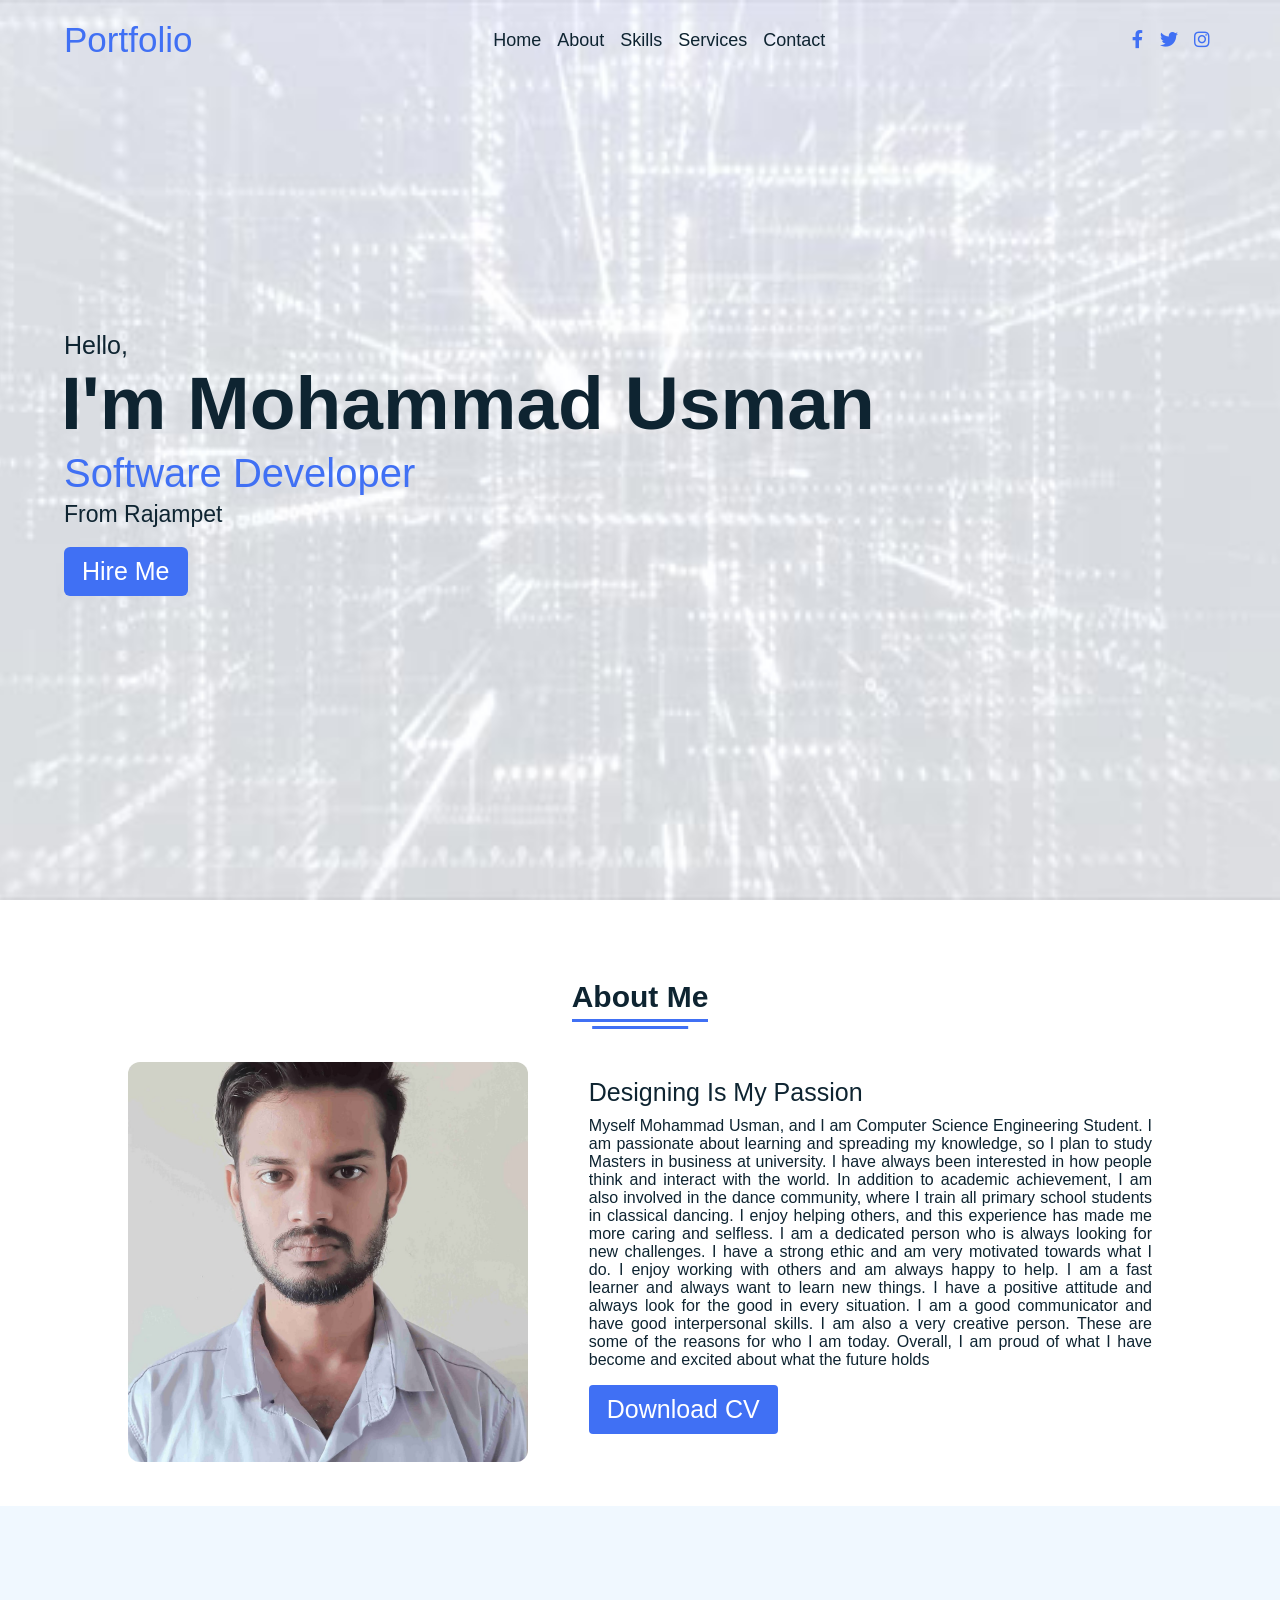
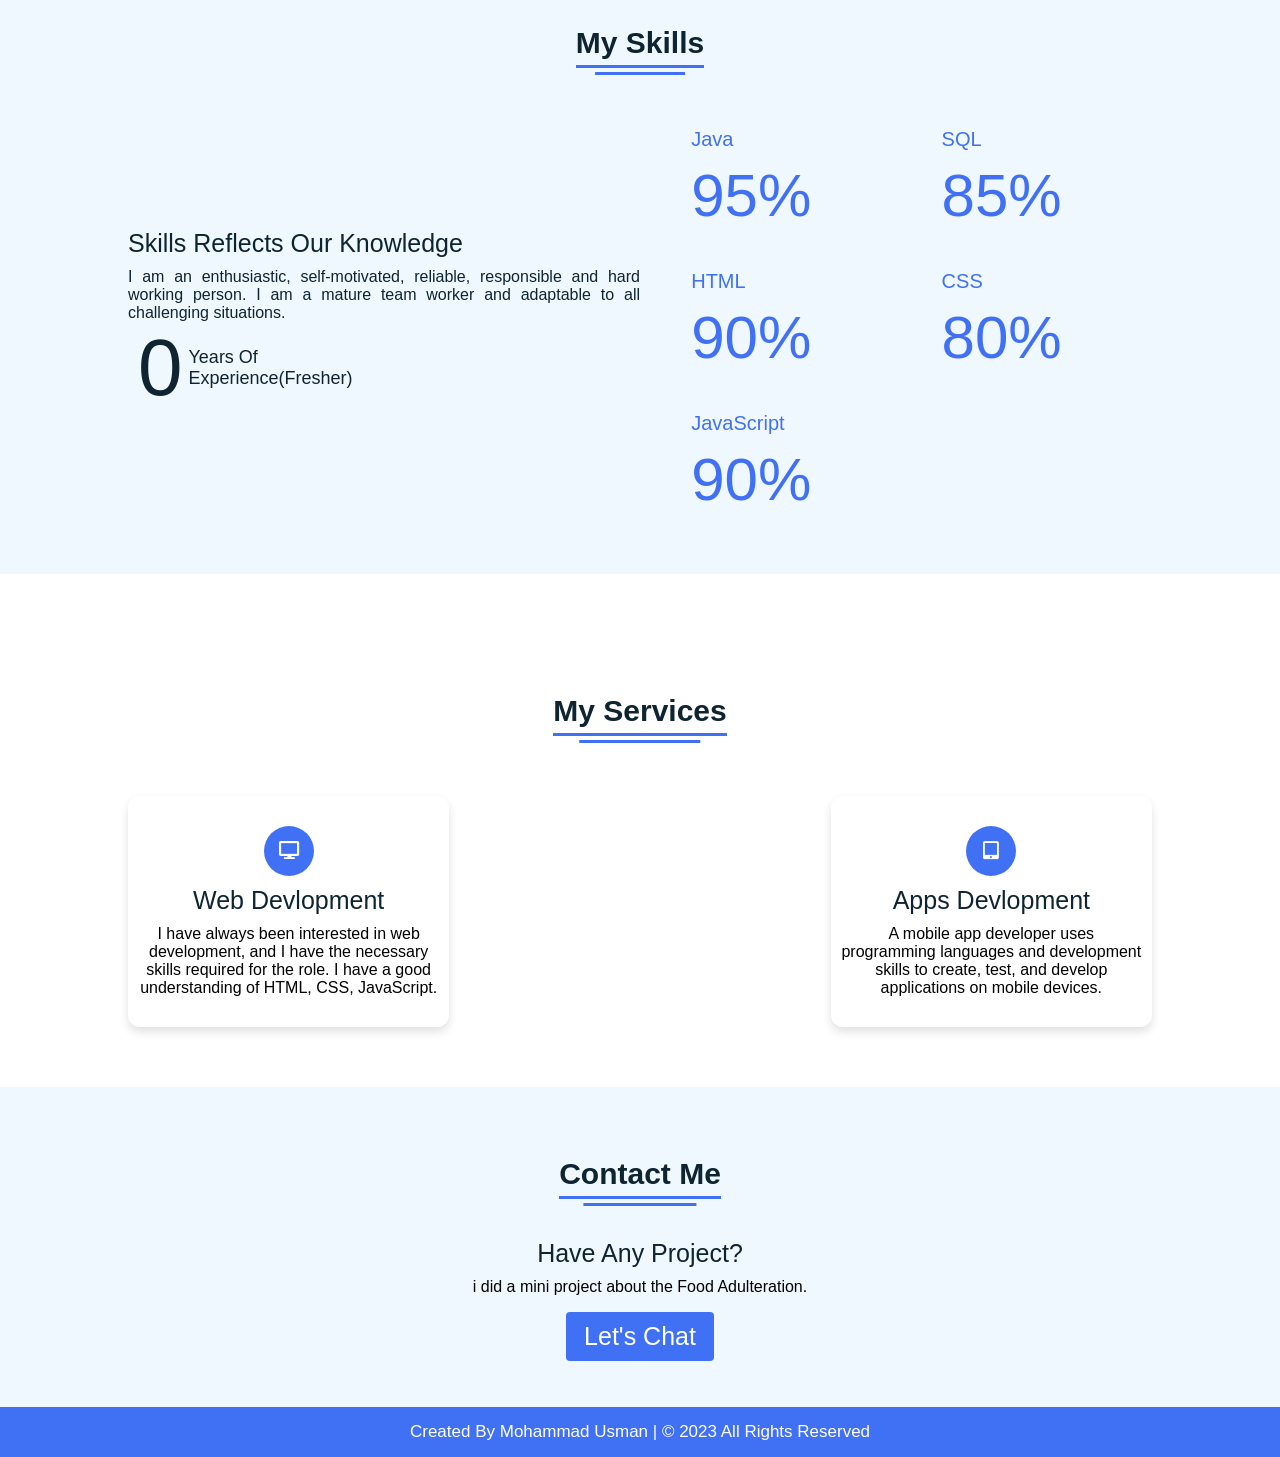
==== commit 6004e857: "Update index.html" ====
--- a/index.html
+++ b/index.html
@@ -17,7 +17,7 @@
     <!-- navgaition menu -->
     <nav>
       <div class="navbar">
-        <div class="logo"><a href="#">Portfolio.</a></div>
+        <div class="logo"><a href="#">Portfolio</a></div>
         <ul class="menu">
           <li><a href="#home">Home</a></li>
           <li><a href="#about">About</a></li>
